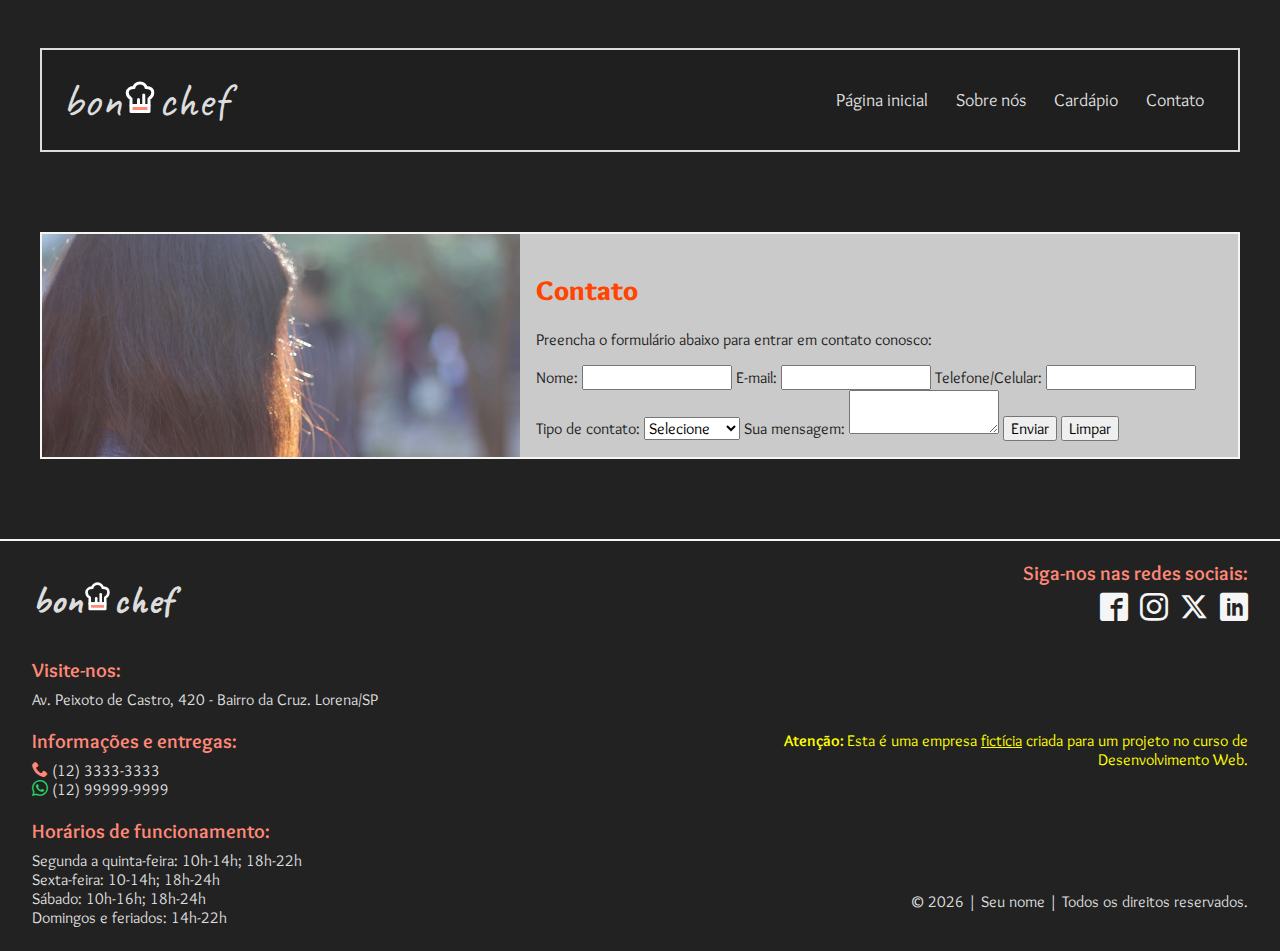
==== contato.html @ 34d30c15 "Inicio Formularios" ====
<!DOCTYPE html>
<html lang="pt-br">
<head>
    <meta charset="UTF-8">
    <meta name="viewport" content="width=device-width, initial-scale=1.0">
    <title>Restaurante Bonchef</title>
    <link rel="shortcut icon" href="icons/chapeu_chef.svg">
    <link rel="preconnect" href="https://fonts.googleapis.com">
    <link rel="preconnect" href="https://fonts.gstatic.com" crossorigin>
    <link href="https://fonts.googleapis.com/css2?family=Caveat:wght@400..700&family=Overlock:ital,wght@0,400;0,700;0,900;1,400;1,700;1,900&display=swap" rel="stylesheet">
    <link rel="stylesheet" href="style.css">
    <link rel="stylesheet" href="icons/style.css">
</head>
<body>
    <header class="cabecalho">
        <section class="cabecalho-marca">
            <a href="index.html" class="cabecalho-marca-link">bon<img src="icons/chapeu_chef.svg" alt="Ícone de um chapéu de cozinheiro" class="cabecalho-marca-icone">chef</a>
        </section>
        <section class="cabecalho-menu">
            <nav class="cabecacho-menu-nav">
                <ul class="cabecalho-menu-lista">
                    <li class="cabelho-menu-lista-item"><a href="index.html" class="cabecalho-menu-lista-link">Página inicial</a></li>
                    <li class="cabelho-menu-lista-item"><a href="sobre.html" class="cabecalho-menu-lista-link">Sobre nós</a></li>
                    <li class="cabelho-menu-lista-item"><a href="cardapio/cardapio.pdf" class="cabecalho-menu-lista-link" target="_blank">Cardápio</a></li>
                    <li class="cabelho-menu-lista-item"><a href="contato.html" class="cabecalho-menu-lista-link">Contato</a></li>
                </ul>
            </nav>
        </section>
    </header>
    <main class="conteudo">
        <div class="conteudo-esquerda conteudo-esquerda-contato">
            &nbsp;
        </div>
        <div class="conteudo-direita">
            <h2 class="conteudo-titulo">Contato</h2>
            <p class="conteudo-texto">Preencha o formulário abaixo para entrar em contato conosco:</p>
            <form action="javascript:alert('Dados enviados com sucesso!')">
                <label for="nome" class="formulario-rotulo">Nome:</label>
                <input type="text" class="formulario-caixa" id="nome" required>

                <label for="email" class="formulario-rotulo">E-mail:</label>
                <input type="email" name="email" id="email" class="formulario-caixa" required>

                <label for="telefone" class="formulario-rotulo">Telefone/Celular:</label>
                <input type="tel" name="telefone" id="telefone" class="formulario-caixa" required>

                <label for="tipocontato" class="formulario-rotulo">Tipo de contato:</label>
                <select name="tipocontato" id="tipocontato" class="formulario-caixa">
                    <option value="duvida">Dúvida</option>
                    <option value="sugestao">Sugestão</option>
                    <option value="elogio">Elogio</option>
                    <option value="reclamacao">Reclamação</option>
                    <option value="outro">Outro</option>
                    <option value="selecione" selected>Selecione</option>
                </select>

                <label for="mensagem" class="formulario-rotulo">Sua mensagem:</label>
                <textarea name="mensagem" id="mensagem" class="formulario-caixa"></textarea>

                <input type="submit" value="Enviar">
                <input type="reset" value="Limpar">
            </form>
        </div>
    </main>
    <footer class="rodape">
        <div class="rodape-caixa">
            <section class="rodape-esquerda">
                <h2 class="rodape-marca">bon<img src="icons/chapeu_chef.svg" alt="Ícone de um chapéu de cozinheiro" class="rodape-marca-icone">chef</h2>
                <h3 class="rodape-subtitulo">Visite-nos:</h3>
                <span class="rodape-info">Av. Peixoto de Castro, 420 - Bairro da Cruz. Lorena/SP</span>

                <h3 class="rodape-subtitulo">Informações e entregas:</h3>
                <span class="rodape-info"><i class="icon-phone laranja"></i> (12) 3333-3333</span>
                <br>
                <span class="rodape-info"><i class="icon-whatsapp1 verde"></i> (12) 99999-9999</span>

                <h3 class="rodape-subtitulo">Horários de funcionamento:</h3>
                <span class="rodape-info">Segunda a quinta-feira: 10h-14h; 18h-22h</span>
                <br>
                <span class="rodape-info">Sexta-feira: 10-14h; 18h-24h</span>
                <br>
                <span class="rodape-info">Sábado: 10h-16h; 18h-24h</span>
                <br>
                <span class="rodape-info">Domingos e feriados: 14h-22h</span>
            </section>
            <section class="rodape-direita">
                <div class="rodape-direita-redes">
                    <h3 class="rodape-subtitulo">Siga-nos nas redes sociais:</h3>
                    <a href="https://facebook.com/" target="_blank" class="rodape-link"><i class="icon-facebook2 rodape-icone-link"></i></a>
                    <a href="https://instagram.com/" target="_blank" class="rodape-link"><i class="icon-instagram rodape-icone-link"></i></a>
                    <a href="https://x.com/" target="_blank" class="rodape-link"><i class="icon-x rodape-icone-link"></i></a>
                    <a href="https://linkedin.com/in/" target="_blank" class="rodape-link"><i class="icon-linkedin rodape-icone-link"></i></a>
                </div>
                
                <span class="rodape-atencao">
                    <strong>Atenção: </strong>Esta é uma empresa <u>fictícia</u> criada para um projeto no curso de Desenvolvimento Web.
                </span>

                <p class="rodape-info">&copy; <script>javascript: document.write(new Date().getFullYear());</script> | Seu nome | Todos os direitos reservados.</p>
            </section>
        </div>
    </footer>
</body>
</html>
---- style.css ----
* {
    font-size: 16px;
    font-family: 'Overlock', sans-serif;
    box-sizing: border-box;
}

body {
    background-image: url("https://cdn.pixabay.com/photo/2015/06/30/18/36/st-826688_1280.jpg");
    background-repeat: no-repeat;
    background-size: cover;
    background-attachment: fixed;
    color: #DDD;
    background-color: #222;
}

h2 {
    font-size: 1.5rem;
}

.cabecalho {
    border: 2px solid #DDD;
    display: flex;
    justify-content: space-between;
    width: 95%;
    margin: 3rem auto 0 auto;
    background-color: rgba(28, 28, 28, 0.3);
    height: 6.5rem;
    padding: 1.25rem;
}

.cabecalho-marca {
    align-self: center;
}

.cabecalho-marca-link {
    font-family: 'Caveat', cursive;
    color: #DDD;
    font-size: 3rem;
    text-decoration: none;
}

.cabecalho-marca-icone {
    height: 2.25rem;
}

.cabecalho-menu {
    align-self: center;
}

.cabecalho-menu-lista {
    list-style-type: none;
    display: flex;
}

.cabecalho-menu-lista-link {
    color: #DDD;
    text-decoration: none;
    padding: 0.25rem;
    margin: 0 0.625rem;
    font-size: 1.125rem;
}

.cabecalho-menu-lista-link:hover {
    color: #F87;
    border-bottom: 2px solid #F87;
    background-color: rgba(28, 28, 28, 0.65);
}

.conteudo {
    border: 2px solid whitesmoke;

    width: 95%;
    margin: 5rem auto;
    display: flex;
}

.conteudo-esquerda {
    width: 40%;
    background-size: cover;
    background-position: center;
    background-repeat: no-repeat;
}

.conteudo-esquerda-sobre {
    background-image: url("images/goulash-4999166_1280.jpg");
}

.conteudo-esquerda-contato {
    background-image: url("images/girl-2953562_1280.jpg");
}

.conteudo-direita {
    width: 60%;
    background-color: rgba(245, 245, 245, 0.8);
    color: #222;
    padding: 1rem;
}

.conteudo-index {
    height: calc(100vh - 9.5rem);
    width: 95%;
    margin: 0 auto;
    display: flex;
    justify-content: end;
    align-items: center;
}

.conteudo-caixa-index {
    width: 50%;
    background-color: rgba(28, 28, 28, 0.5);
    border-right: 2px solid whitesmoke;
    padding: 1rem;
}

.conteudo-titulo {
    color: orangered;
    font-weight: 900;
    font-size: 1.75rem;
}

.conteudo-subtitulo {
    color: orangered;
    font-size: 1.25rem;
}

.conteudo-texto {
    text-align: justify;
}

.conteudo-imagem-1 {
    width: 360px;
    float: right;
    margin: 0 0 1rem 1rem;
}

.conteudo-imagem-2 {
    width: 120px;
    float: left;
    margin: 0 1rem 1rem 0;
    border-radius: 100%;
}

.conteudo-subtitulo-index {
    color: #F87;
    font-size: 2.5rem;
}

.conteudo-frase {
    font-size: 1.5rem;
    font-style: italic;
}

.conteudo-tabela {
    border: 1px dashed orangered;
    margin: 0 auto;
    width: 75%;
    border-collapse: collapse;
    text-align: center;
}

.conteudo-tabela-titulo {
    background-color: orangered;
    color: whitesmoke;
}

.conteudo-tabela-linha {
    background-color: #F87;
}

.conteudo-tabela-linha:nth-child(even) {
    background-color: #FAA;
}

.conteudo-tabela-coluna {
    border: 1px dashed whitesmoke;
}

.rodape {
    border-top: 2px solid whitesmoke;
    min-height: 15rem;
    background-color: #222;
    position: absolute;
    left: 0;
    width: 100%;
}

.rodape-caixa {
    display: flex;
    justify-content: space-between;
    width: 95%;
    height: 100%;
    margin: 0 auto;
    padding-bottom: 1.5rem;
}

.rodape-marca {
    font-family: 'Caveat', cursive;
    color: #DDD;
    font-size: 2.5rem;
}

.rodape-marca-icone {
    height: 1.95rem;
}

.laranja {
    color: #F87;
}

.verde {
    color: #25D366;
}

.rodape-subtitulo {
    color: #F87;
    font-size: 1.25rem;
    margin-bottom: 0.5rem;
}

.rodape-direita {
    display: flex;
    justify-content: space-between;
    flex-direction: column;
    max-width: 40%;
    text-align: right;
}

.rodape-link {
    text-decoration: none;
}

.rodape-icone-link {
    font-size: 1.75rem;
    margin-left: 0.5rem;
    color: whitesmoke;
}

.rodape-icone-link:hover {
    color: #F87;
}

.rodape-atencao {
    color: yellow;
}
---- icons/style.css ----
@font-face {
  font-family: 'icomoon';
  src:  url('fonts/icomoon.eot?opa834');
  src:  url('fonts/icomoon.eot?opa834#iefix') format('embedded-opentype'),
    url('fonts/icomoon.ttf?opa834') format('truetype'),
    url('fonts/icomoon.woff?opa834') format('woff'),
    url('fonts/icomoon.svg?opa834#icomoon') format('svg');
  font-weight: normal;
  font-style: normal;
  font-display: block;
}

[class^="icon-"], [class*=" icon-"] {
  /* use !important to prevent issues with browser extensions that change fonts */
  font-family: 'icomoon' !important;
  speak: never;
  font-style: normal;
  font-weight: normal;
  font-variant: normal;
  text-transform: none;
  line-height: 1;

  /* Better Font Rendering =========== */
  -webkit-font-smoothing: antialiased;
  -moz-osx-font-smoothing: grayscale;
}

.icon-x:before {
  content: "\e900";
}
.icon-twitter:before {
  content: "\e900";
}
.icon-phone:before {
  content: "\e942";
}
.icon-menu:before {
  content: "\e9bd";
}
.icon-facebook2:before {
  content: "\ea91";
}
.icon-instagram:before {
  content: "\ea92";
}
.icon-whatsapp1:before {
  content: "\ea93";
}
.icon-linkedin:before {
  content: "\eac9";
}
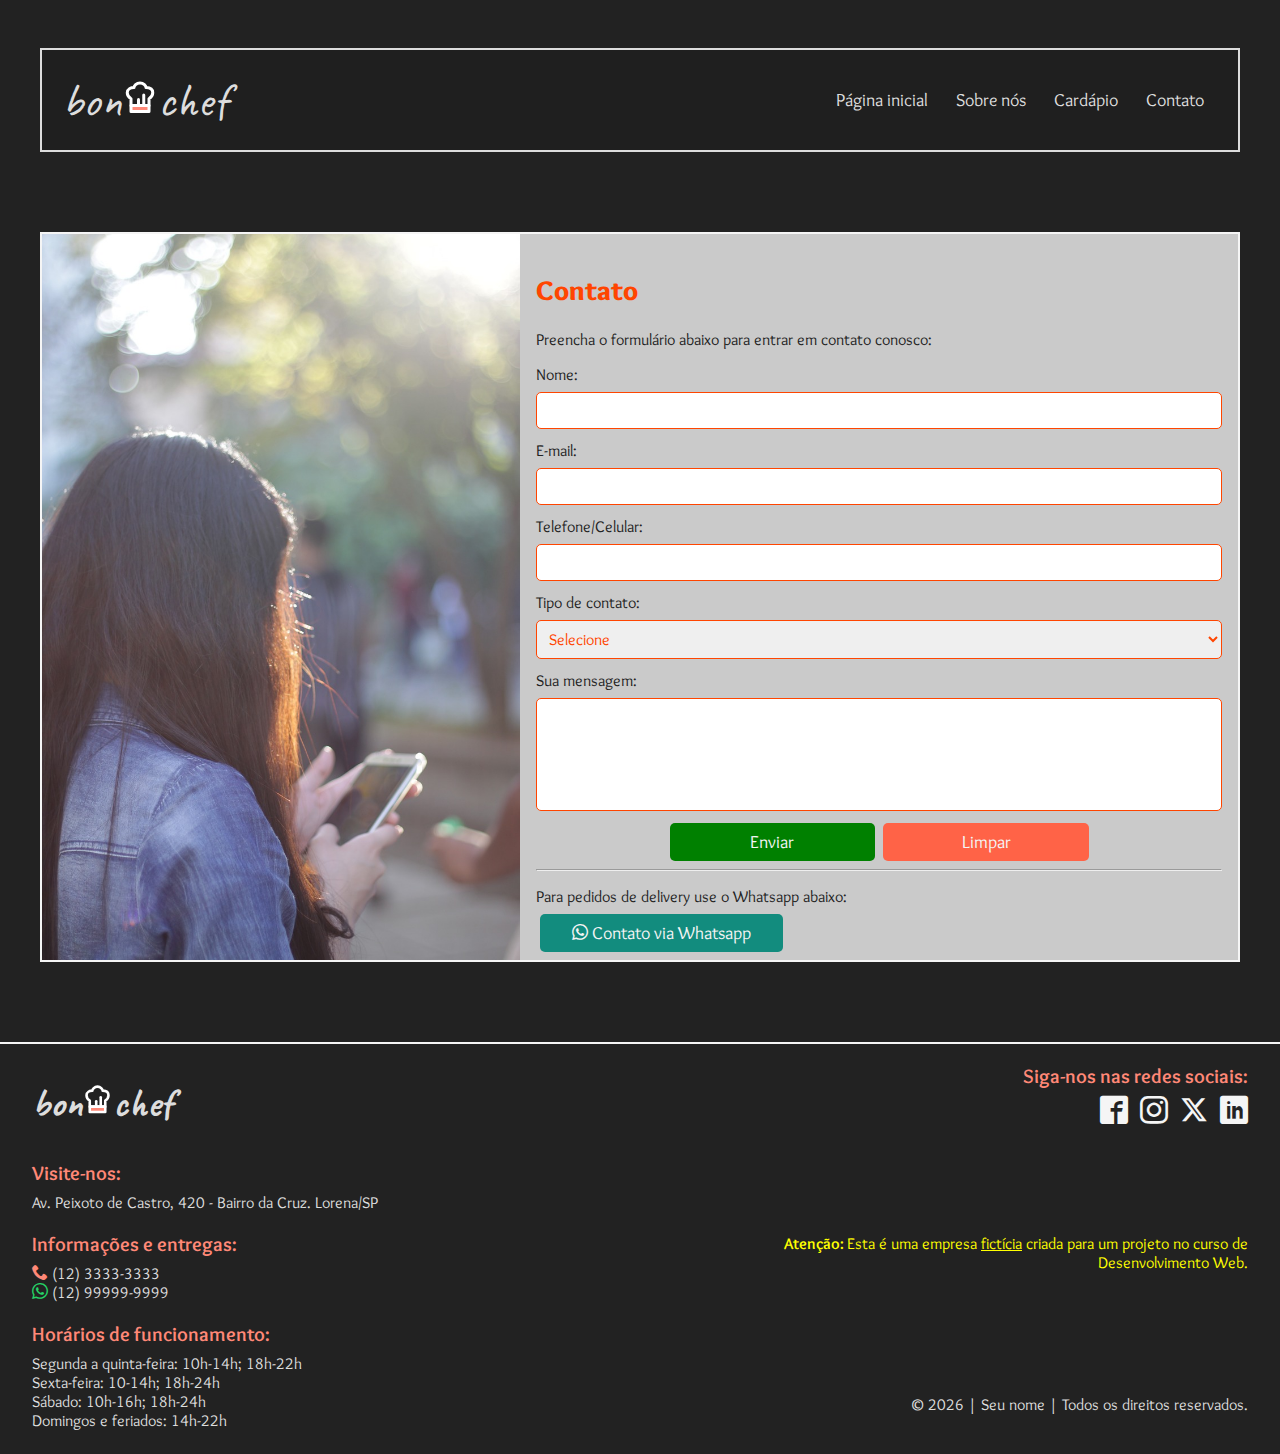
==== commit 05a3e4af: "Finalização Contato" ====
--- a/contato.html
+++ b/contato.html
@@ -55,11 +55,16 @@
                 </select>
 
                 <label for="mensagem" class="formulario-rotulo">Sua mensagem:</label>
-                <textarea name="mensagem" id="mensagem" class="formulario-caixa"></textarea>
+                <textarea name="mensagem" id="mensagem" class="formulario-caixa" rows="5" style="resize: none;"></textarea>
 
-                <input type="submit" value="Enviar">
-                <input type="reset" value="Limpar">
+                <div class="formulario-botoes">
+                    <input type="submit" value="Enviar" class="formulario-botao formulario-botao-enviar">
+                    <input type="reset" value="Limpar" class="formulario-botao formulario-botao-limpar">
+                </div>                
             </form>
+            <hr>
+            <p class="conteudo-texto">Para pedidos de delivery use o Whatsapp abaixo:</p>
+            <a href="https://api.whatsapp.com/send?phone=+5512999999999&text=Olá! Eu quero fazer um pedido." target="_blank" class="formulario-botao botao-whatsapp"><i class="icon-whatsapp1"></i> Contato via Whatsapp</a>
         </div>
     </main>
     <footer class="rodape">
--- a/style.css
+++ b/style.css
@@ -175,6 +175,64 @@
     border: 1px dashed whitesmoke;
 }
 
+.formulario-caixa {
+    display: block;
+    width: 100%;
+    padding: 0.5rem;
+    outline: none;
+    border: 1px solid orangered;
+    margin: 0.5rem 0 0.75rem 0;
+    color: orangered;
+    border-radius: 5px;
+}
+
+.formulario-caixa:focus {
+    border: 2px solid orangered;
+    background-color: rgb(253, 226, 226);
+}
+
+.formulario-botoes {
+    display: flex;
+    justify-content: center;
+}
+
+.formulario-botao {
+    width: 30%;
+    font-size: 1.125rem;
+    border: none;
+    padding: 0.5rem;
+    margin: 0 0.25rem;
+    color: whitesmoke;
+    border-radius: 5px;
+    transition: 0.5s;
+}
+
+.formulario-botao-enviar {
+    background-color: green;
+}
+
+.formulario-botao-enviar:hover {
+    background-color: darkgreen;
+}
+
+.formulario-botao-limpar {
+    background-color: tomato;
+}
+
+.formulario-botao-limpar:hover {
+    background-color: orangered;
+}
+
+.botao-whatsapp {
+    background-color: #128C7E;
+    text-decoration: none;
+    padding: 0.5rem 2rem;
+}
+
+.botao-whatsapp:hover {
+    background-color: #075E54;
+}
+
 .rodape {
     border-top: 2px solid whitesmoke;
     min-height: 15rem;
